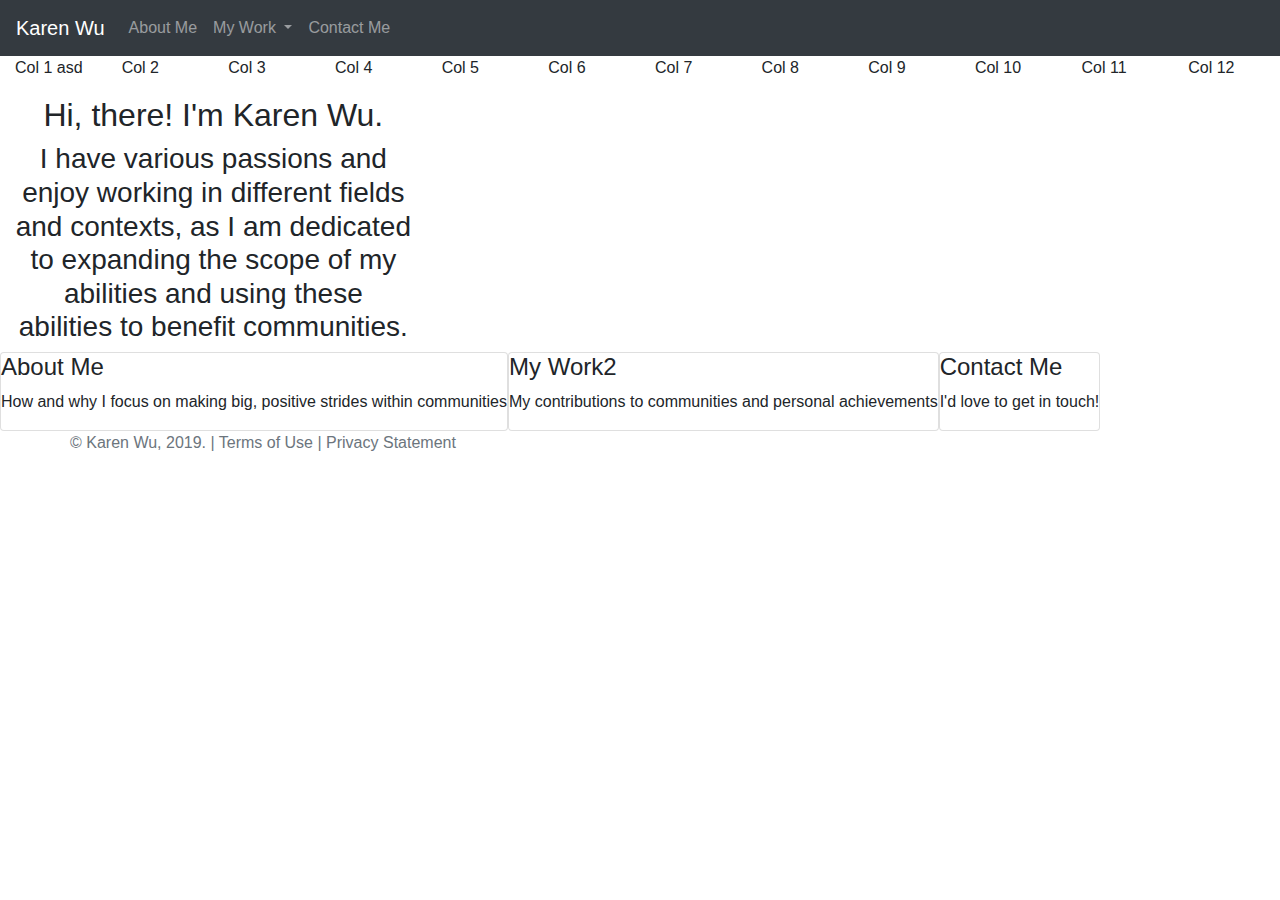
==== index.html @ 33e9736f "Update index.html" ====
<!DOCTYPE html>
<html lang="en">
<head>
    <meta charset="utf-8">
    <meta name="viewport" content="width=device-width, initial-scale=1, shrink-to-fit=no">
    <title>Karen Wu</title>
    <link rel="stylesheet"
          href="https://stackpath.bootstrapcdn.com/bootstrap/4.3.1/css/bootstrap.min.css"
          integrity="sha384-ggOyR0iXCbMQv3Xipma34MD+dH/1fQ784/j6cY/iJTQUOhcWr7x9JvoRxT2MZw1T"
          crossorigin="anonymous">
    <link href="main.css" rel="stylesheet">
    <meta name="viewport" content="width=device-width, initial-scale=1.0">



</head>
<body>
<div class="container-fluid">
    <div class="row">
        <nav class="navbar navbar-expand-md
                    justify-content-start
                    bg-dark navbar-dark
                    col-12" id="nav_menu">
            <!-- Brand -->
            <a class="navbar-brand" href="#">Karen Wu</a>
            <!-- Responsive Button for the smaller menu -->
            <button class="navbar-toggler" type="button"
                    data-toggle="collapse" data-target="#collapsibleNavbar">
                <span class="navbar-toggler-icon"></span>
            </button>
            <!-- Links -->
            <div class="collapse navbar-collapse" id="collapsibleNavbar">
                <ul class="navbar-nav">
                    <li class="nav-item">
                        <a class="nav-link" href="#">About Me</a>
                    </li>
                    <!-- Dropdown -->
                    <li class="nav-item dropdown">
                        <a class="nav-link dropdown-toggle" href="#" id="navbardrop" data-toggle="dropdown">
                            My Work
                        </a>
                        <div class="dropdown-menu">
                            <a class="dropdown-item" href="#">Link 1</a>
                        </div>
                    </li>
                    <li class="nav-item">
                        <a class="nav-link" href="#">Contact Me</a>
                    </li>
                </ul>
            </div>
        </nav>
        <p class="col-1">Col 1 asd</p>
        <p class="col-1">Col 2</p>
        <p class="col-1">Col 3</p>
        <p class="col-1">Col 4</p>
        <p class="col-1">Col 5</p>
        <p class="col-1">Col 6</p>
        <p class="col-1">Col 7</p>
        <p class="col-1">Col 8</p>
        <p class="col-1">Col 9</p>
        <p class="col-1">Col 10</p>
        <p class="col-1">Col 11</p>
        <p class="col-1">Col 12</p>
        <div class="col-sm-4  text-center">
            <h2>Hi, there! I'm Karen Wu.</h2>
            <h3>I have various passions and enjoy working in different fields and contexts,
                as I am dedicated to expanding the scope of my abilities and using these abilities to benefit communities.</h3>
        </div>
    </div>
    <div class="row">
        <div class="column">
            <div class="card">
                <h4>About Me</h4>
                <p>How and why I focus on making big, positive strides within communities</p>
            </div>
        </div>

        <div class="column">
            <div class="card">
                <h4>My Work2</h4>
                <p>My contributions to communities and personal achievements </p>
            </div>
        </div>

        <div class="column">
            <div class="card">
                <h4>Contact Me</h4>
                <p>I'd love to get in touch!</p>
            </div>
        </div>

    </div>
    <footer class ="footer page-footer font-small">
        <div class="container">
            <div class="row">
                <span class="text-muted">&copy; Karen Wu, 2019. | Terms of Use | Privacy Statement</span>
            </div>
        </div>
    </footer>
</div>
<script src="https://code.jquery.com/jquery-3.3.1.slim.min.js"
        integrity="sha384-q8i/X+965DzO0rT7abK41JStQIAqVgRVzpbzo5smXKp4YfRvH+8abtTE1Pi6jizo"
        crossorigin="anonymous"></script>
<script src="https://cdnjs.cloudflare.com/ajax/libs/popper.js/1.14.7/umd/popper.min.js"
        integrity="sha384-UO2eT0CpHqdSJQ6hJty5KVphtPhzWj9WO1clHTMGa3JDZwrnQq4sF86dIHNDz0W1"
        crossorigin="anonymous"></script>
<script src="https://stackpath.bootstrapcdn.com/bootstrap/4.3.1/js/bootstrap.min.js"
        integrity="sha384-JjSmVgyd0p3pXB1rRibZUAYoIIy6OrQ6VrjIEaFf/nJGzIxFDsf4x0xIM+B07jRM"
        crossorigin="anonymous"></script>

</body>
</html>
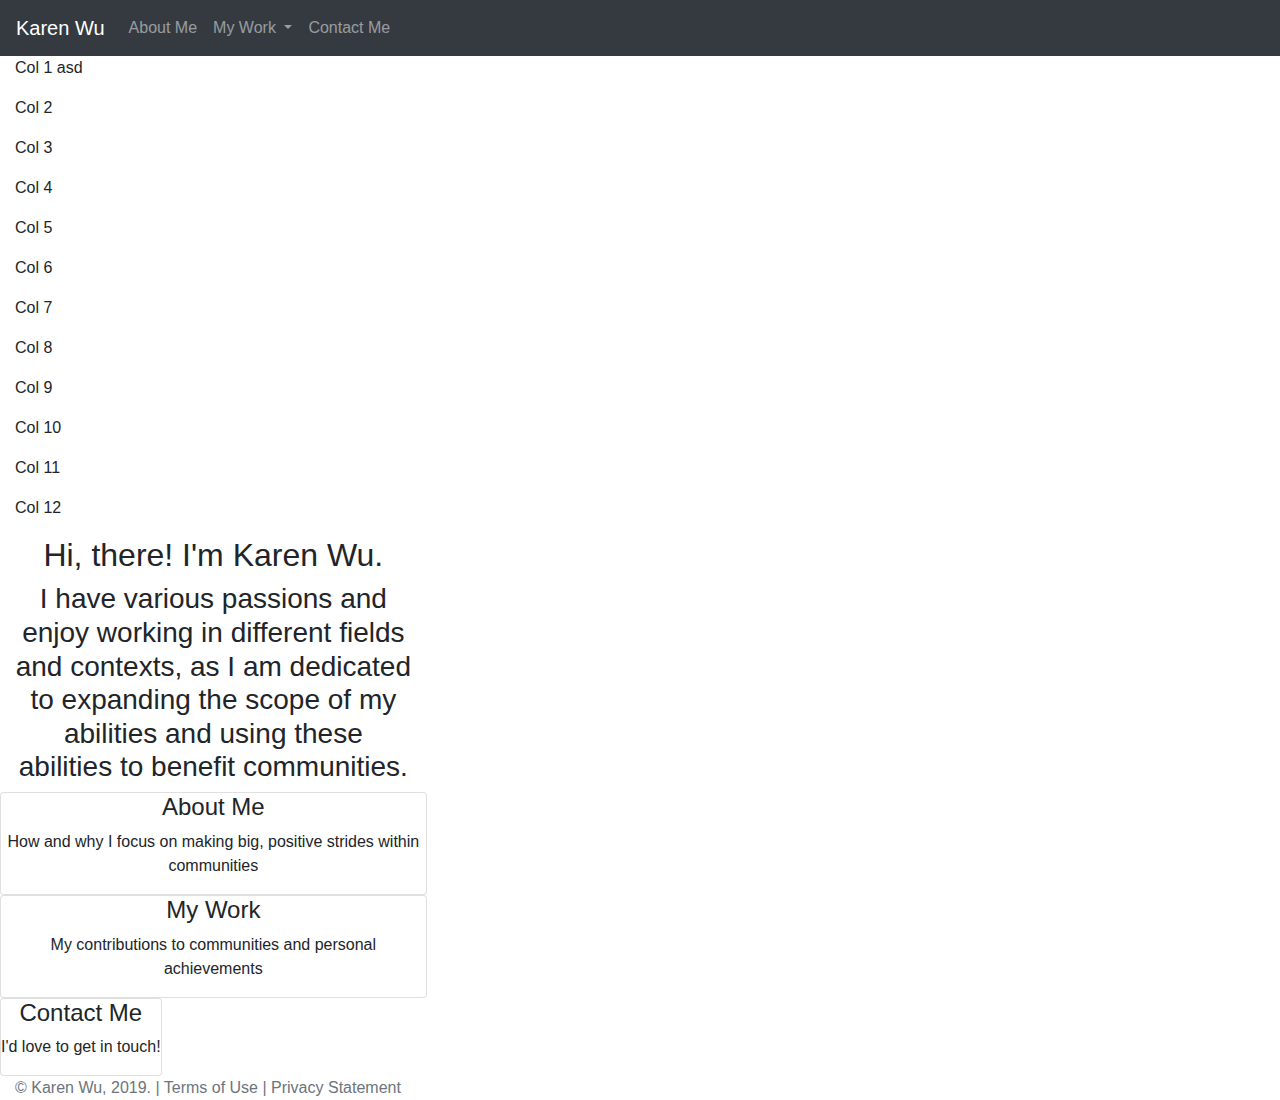
==== commit 9c01f745: "commit 3" ====
--- a/index.html
+++ b/index.html
@@ -8,7 +8,8 @@
           href="https://stackpath.bootstrapcdn.com/bootstrap/4.3.1/css/bootstrap.min.css"
           integrity="sha384-ggOyR0iXCbMQv3Xipma34MD+dH/1fQ784/j6cY/iJTQUOhcWr7x9JvoRxT2MZw1T"
           crossorigin="anonymous">
-    <link href="main.css" rel="stylesheet">
+    <link href="css/global.css" rel="stylesheet">
+    <link href="css/index.css" rel="stylesheet">
     <meta name="viewport" content="width=device-width, initial-scale=1.0">
 
 
@@ -16,6 +17,7 @@
 </head>
 <body>
 <div class="container-fluid">
+    <!--Navigation Start-->
     <div class="row">
         <nav class="navbar navbar-expand-md
                     justify-content-start
@@ -32,41 +34,42 @@
             <div class="collapse navbar-collapse" id="collapsibleNavbar">
                 <ul class="navbar-nav">
                     <li class="nav-item">
-                        <a class="nav-link" href="#">About Me</a>
+                        <a class="nav-link" href="aboutme.html">About Me</a>
                     </li>
                     <!-- Dropdown -->
                     <li class="nav-item dropdown">
-                        <a class="nav-link dropdown-toggle" href="#" id="navbardrop" data-toggle="dropdown">
+                        <a class="nav-link dropdown-toggle" href="mywork.html" id="navbardrop" data-toggle="dropdown">
                             My Work
                         </a>
                         <div class="dropdown-menu">
-                            <a class="dropdown-item" href="#">Link 1</a>
+                            <a class="dropdown-item" href="recognizedachievements.html">Link 1</a>
                         </div>
                     </li>
                     <li class="nav-item">
-                        <a class="nav-link" href="#">Contact Me</a>
+                        <a class="nav-link" href="contact.html">Contact Me</a>
                     </li>
                 </ul>
             </div>
         </nav>
-        <p class="col-1">Col 1 asd</p>
-        <p class="col-1">Col 2</p>
-        <p class="col-1">Col 3</p>
-        <p class="col-1">Col 4</p>
-        <p class="col-1">Col 5</p>
-        <p class="col-1">Col 6</p>
-        <p class="col-1">Col 7</p>
-        <p class="col-1">Col 8</p>
-        <p class="col-1">Col 9</p>
-        <p class="col-1">Col 10</p>
-        <p class="col-1">Col 11</p>
-        <p class="col-1">Col 12</p>
-        <div class="col-sm-4  text-center">
-            <h2>Hi, there! I'm Karen Wu.</h2>
-            <h3>I have various passions and enjoy working in different fields and contexts,
-                as I am dedicated to expanding the scope of my abilities and using these abilities to benefit communities.</h3>
         </div>
     </div>
+<!--Navigation End-->
+<p class="col-1">Col 1 asd</p>
+<p class="col-1">Col 2</p>
+<p class="col-1">Col 3</p>
+<p class="col-1">Col 4</p>
+<p class="col-1">Col 5</p>
+<p class="col-1">Col 6</p>
+<p class="col-1">Col 7</p>
+<p class="col-1">Col 8</p>
+<p class="col-1">Col 9</p>
+<p class="col-1">Col 10</p>
+<p class="col-1">Col 11</p>
+<p class="col-1">Col 12</p>
+<div class="col-sm-4  text-center">
+    <h2>Hi, there! I'm Karen Wu.</h2>
+    <h3>I have various passions and enjoy working in different fields and contexts,
+        as I am dedicated to expanding the scope of my abilities and using these abilities to benefit communities.</h3>
     <div class="row">
         <div class="column">
             <div class="card">
@@ -77,7 +80,7 @@
 
         <div class="column">
             <div class="card">
-                <h4>My Work2</h4>
+                <h4>My Work</h4>
                 <p>My contributions to communities and personal achievements </p>
             </div>
         </div>
@@ -109,4 +112,4 @@
         crossorigin="anonymous"></script>
 
 </body>
-</html>
+</html>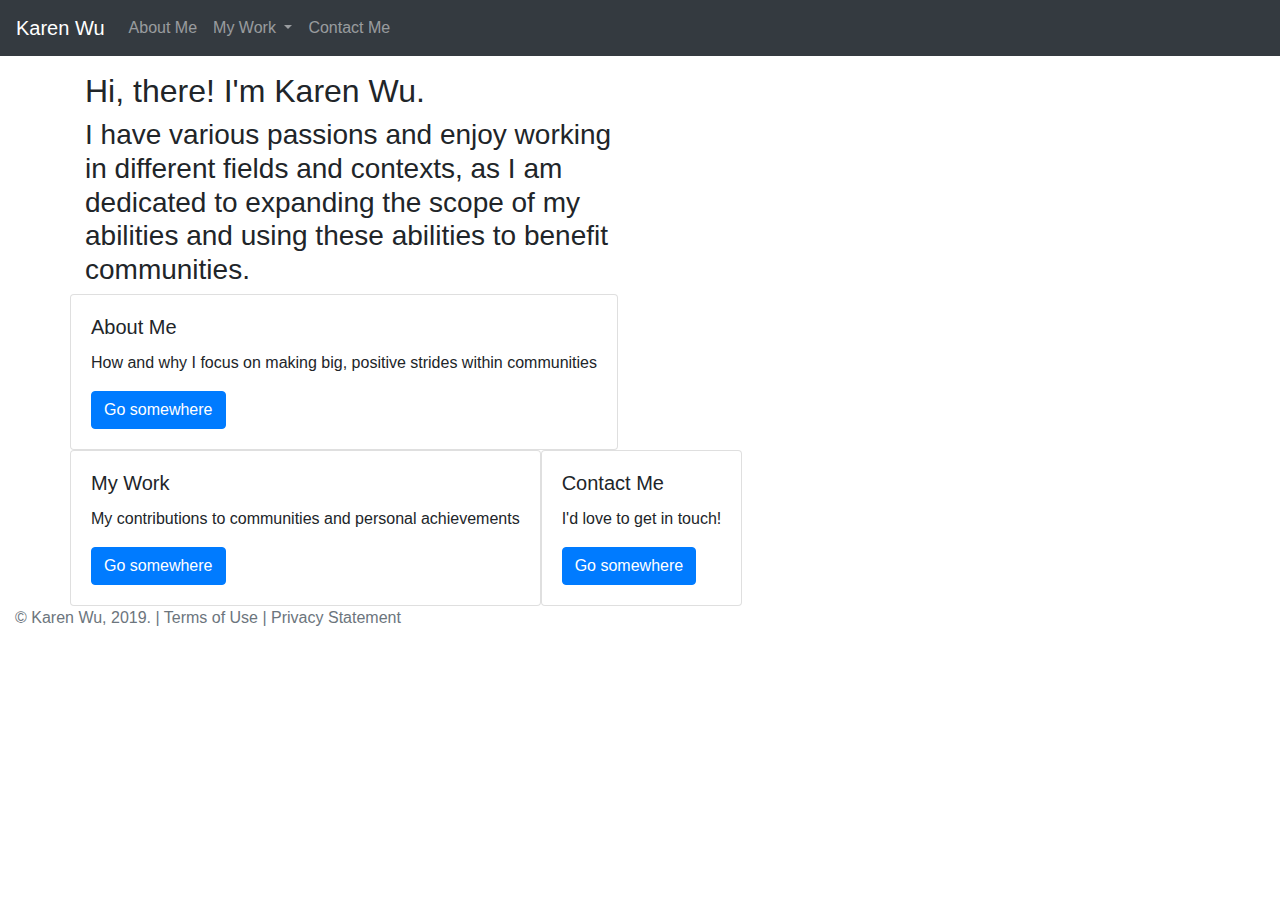
==== commit 754249e0: "Update index.html" ====
--- a/index.html
+++ b/index.html
@@ -54,45 +54,64 @@
         </div>
     </div>
 <!--Navigation End-->
-<p class="col-1">Col 1 asd</p>
-<p class="col-1">Col 2</p>
-<p class="col-1">Col 3</p>
-<p class="col-1">Col 4</p>
-<p class="col-1">Col 5</p>
-<p class="col-1">Col 6</p>
-<p class="col-1">Col 7</p>
-<p class="col-1">Col 8</p>
-<p class="col-1">Col 9</p>
-<p class="col-1">Col 10</p>
-<p class="col-1">Col 11</p>
-<p class="col-1">Col 12</p>
+</div>
+<div class="container">
+    <div class="row mt-3">
+        <div class="col-md-6 ">
+            <h2>Hi, there! I'm Karen Wu.</h2>
+            <h3>I have various passions and enjoy working in different fields and contexts,
+                as I am dedicated to expanding the scope of my abilities and using these abilities to benefit communities.</h3>
+        </div>
+    </div>
+
+    <div class="row">
+        <div class="col-md-8">
+            <div class="row">
+                <div class="column d-flex align-items-stretch">
+
+                    <div class="card" >
+                        <div class="card-body">
+                            <h5 class="card-title">About Me</h5>
+                            <p class="card-text">How and why I focus on making big, positive strides within communities</p>
+                            <a href="#" class="btn btn-primary">Go somewhere</a>
+                        </div>
+                    </div>
+
+                </div>
+                <div class="column d-flex align-items-stretch">
+                    <div class="card" >
+                        <div class="card-body">
+                            <h5 class="card-title">My Work</h5>
+                            <p class="card-text">My contributions to communities and personal achievements</p>
+                            <a href="#" class="btn btn-primary">Go somewhere</a>
+                        </div>
+                    </div>
+                </div>
+                <div class="column d-flex align-items-stretch">
+                    <div class="card" >
+                        <div class="card-body">
+                            <h5 class="card-title">Contact Me</h5>
+                            <p class="card-text">I'd love to get in touch!</p>
+                            <a href="#" class="btn btn-primary">Go somewhere</a>
+                        </div>
+                    </div>
+
+                </div>
+
+            </div>
+
+
+
+        </div>
+    </div>
+
+</div>
+
+
+
 <div class="col-sm-4  text-center">
-    <h2>Hi, there! I'm Karen Wu.</h2>
-    <h3>I have various passions and enjoy working in different fields and contexts,
-        as I am dedicated to expanding the scope of my abilities and using these abilities to benefit communities.</h3>
-    <div class="row">
-        <div class="column">
-            <div class="card">
-                <h4>About Me</h4>
-                <p>How and why I focus on making big, positive strides within communities</p>
-            </div>
-        </div>
 
-        <div class="column">
-            <div class="card">
-                <h4>My Work</h4>
-                <p>My contributions to communities and personal achievements </p>
-            </div>
-        </div>
 
-        <div class="column">
-            <div class="card">
-                <h4>Contact Me</h4>
-                <p>I'd love to get in touch!</p>
-            </div>
-        </div>
-
-    </div>
     <footer class ="footer page-footer font-small">
         <div class="container">
             <div class="row">
@@ -112,4 +131,4 @@
         crossorigin="anonymous"></script>
 
 </body>
-</html>+</html>
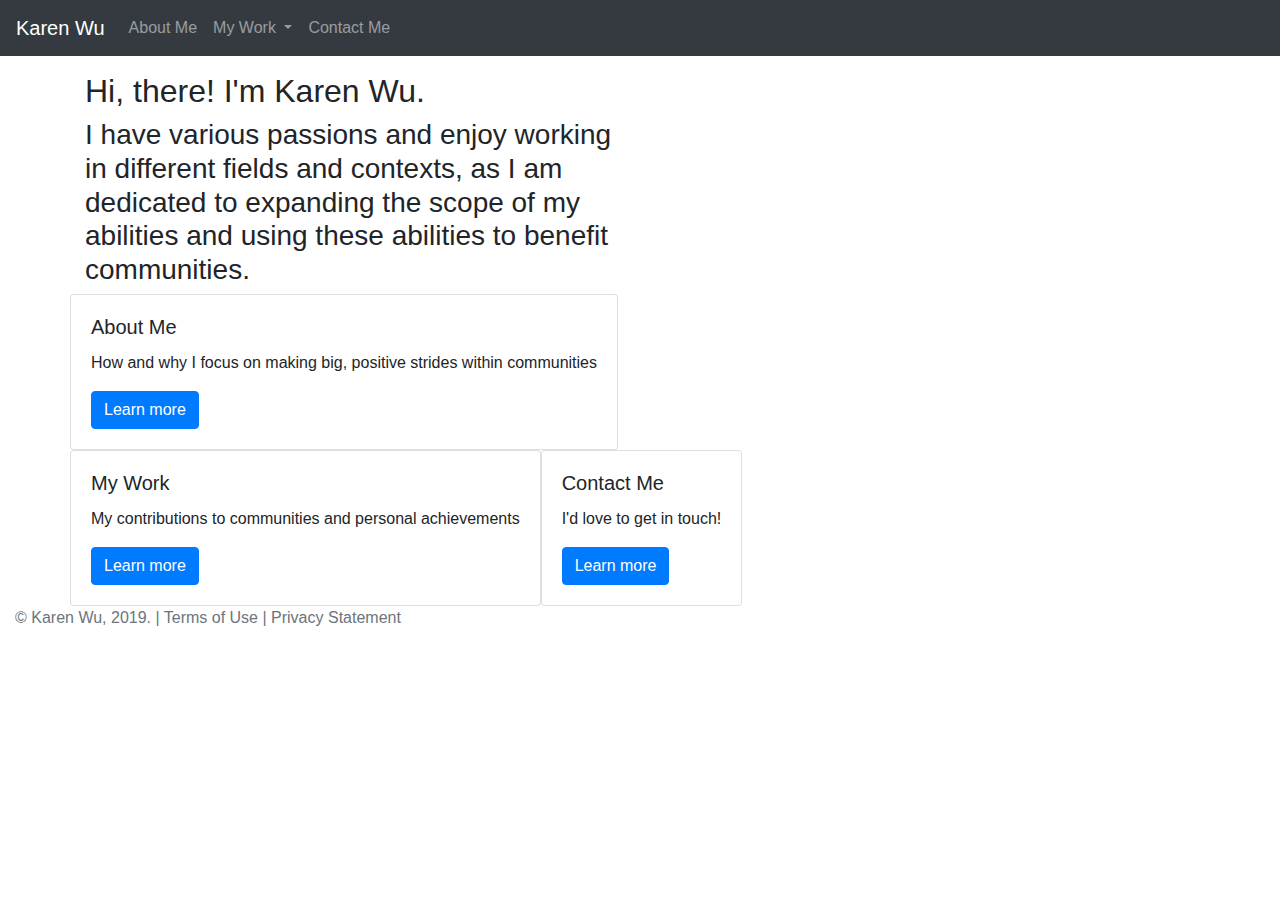
==== commit 2c8a2ee2: "commit 5" ====
--- a/index.html
+++ b/index.html
@@ -24,7 +24,7 @@
                     bg-dark navbar-dark
                     col-12" id="nav_menu">
             <!-- Brand -->
-            <a class="navbar-brand" href="#">Karen Wu</a>
+            <a class="navbar-brand" href="index.html">Karen Wu</a>
             <!-- Responsive Button for the smaller menu -->
             <button class="navbar-toggler" type="button"
                     data-toggle="collapse" data-target="#collapsibleNavbar">
@@ -73,7 +73,7 @@
                         <div class="card-body">
                             <h5 class="card-title">About Me</h5>
                             <p class="card-text">How and why I focus on making big, positive strides within communities</p>
-                            <a href="#" class="btn btn-primary">Go somewhere</a>
+                            <a href="#" class="btn btn-primary">Learn more</a>
                         </div>
                     </div>
 
@@ -83,7 +83,7 @@
                         <div class="card-body">
                             <h5 class="card-title">My Work</h5>
                             <p class="card-text">My contributions to communities and personal achievements</p>
-                            <a href="#" class="btn btn-primary">Go somewhere</a>
+                            <a href="#" class="btn btn-primary">Learn more</a>
                         </div>
                     </div>
                 </div>
@@ -92,7 +92,7 @@
                         <div class="card-body">
                             <h5 class="card-title">Contact Me</h5>
                             <p class="card-text">I'd love to get in touch!</p>
-                            <a href="#" class="btn btn-primary">Go somewhere</a>
+                            <a href="#" class="btn btn-primary">Learn more</a>
                         </div>
                     </div>
 
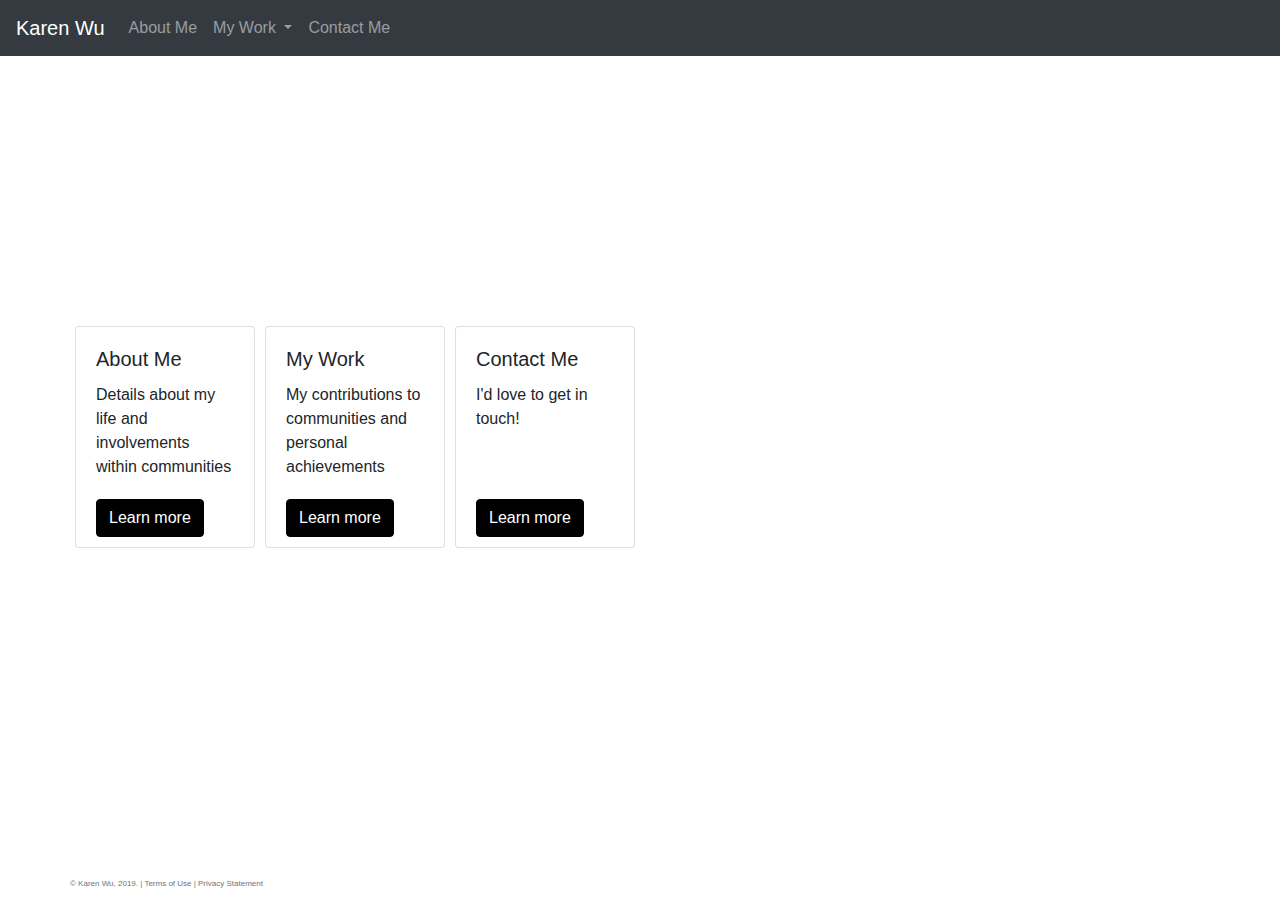
==== commit 3ee397c7: "commit 14" ====
--- a/index.html
+++ b/index.html
@@ -11,9 +11,6 @@
     <link href="css/global.css" rel="stylesheet">
     <link href="css/index.css" rel="stylesheet">
     <meta name="viewport" content="width=device-width, initial-scale=1.0">
-
-
-
 </head>
 <body>
 <div class="container-fluid">
@@ -42,7 +39,8 @@
                             My Work
                         </a>
                         <div class="dropdown-menu">
-                            <a class="dropdown-item" href="recognizedachievements.html">Link 1</a>
+                            <a class="dropdown-item" href="mywork.html">My Work</a>
+                            <a class="dropdown-item" href="recognizedachievements.html">Recognized Achievements</a>
                         </div>
                     </li>
                     <li class="nav-item">
@@ -54,9 +52,8 @@
         </div>
     </div>
 <!--Navigation End-->
-</div>
 <div class="container">
-    <div class="row mt-3">
+    <div class="row mt-5">
         <div class="col-md-6 ">
             <h2>Hi, there! I'm Karen Wu.</h2>
             <h3>I have various passions and enjoy working in different fields and contexts,
@@ -72,27 +69,27 @@
                     <div class="card" >
                         <div class="card-body">
                             <h5 class="card-title">About Me</h5>
-                            <p class="card-text">How and why I focus on making big, positive strides within communities</p>
-                            <a href="#" class="btn btn-primary">Learn more</a>
+                            <p class="card-text">Details about my life and involvements within communities</p>
+                            <a href="aboutme.html" class="btn btn-primary btn-block">Learn more</a>
                         </div>
                     </div>
 
                 </div>
                 <div class="column d-flex align-items-stretch">
-                    <div class="card" >
+                    <div class="card">
                         <div class="card-body">
                             <h5 class="card-title">My Work</h5>
                             <p class="card-text">My contributions to communities and personal achievements</p>
-                            <a href="#" class="btn btn-primary">Learn more</a>
+                            <a href="mywork.html" class="btn btn-primary btn-block">Learn more</a>
                         </div>
                     </div>
                 </div>
                 <div class="column d-flex align-items-stretch">
-                    <div class="card" >
+                    <div class="card">
                         <div class="card-body">
                             <h5 class="card-title">Contact Me</h5>
                             <p class="card-text">I'd love to get in touch!</p>
-                            <a href="#" class="btn btn-primary">Learn more</a>
+                            <a href="contact.html" class="mt-auto btn btn-primary btn-block">Learn more</a>
                         </div>
                     </div>
 
@@ -131,4 +128,6 @@
         crossorigin="anonymous"></script>
 
 </body>
+<!-- DEVELOPER: Karen Wu, IS117-005, Fall 2019 -->
+
 </html>
--- a/css/global.css
+++ b/css/global.css
@@ -0,0 +1,18 @@
+#nav_menu{
+    background-color: black;
+}
+body {
+    font-family: Arial, Helvetica, sans-serif;
+}
+.footer {
+    position: fixed;
+    left: 0;
+    bottom: 0;
+    width: 100%;
+    background-color: white;
+    color: black;
+    text-align: center;
+    padding: 10px;
+    font-size: 0.5rem;
+}
+/*DEVELOPER: Karen Wu, IS117-005, Fall 2019 */--- a/css/index.css
+++ b/css/index.css
@@ -0,0 +1,85 @@
+body{
+    background-size: cover;
+    background-repeat: no-repeat;
+    background-position: 80% 10%;
+    background-image: url("../karenwuwebimage.jpg");
+    background-attachment: fixed;
+}
+
+h2{
+    color: white;
+    font-weight: bold;
+
+
+}
+
+h3{
+    color: white;
+
+}
+
+* {
+    box-sizing: border-box;
+
+}
+
+body {
+    font-family: Arial, Helvetica, sans-serif;
+}
+
+
+/* Clear floats after the columns */
+.row:after {
+    content: "";
+    display: table;
+    clear: both;
+}
+
+/*Buttons*/
+.btn.btn-primary{
+    text-align: center;
+    display: block;
+    vertical-align: bottom;
+}
+.btn-primary{
+    background: black;
+    border-color: black;
+    color: white;
+    position: absolute;
+    bottom: 10px;
+    width: auto;
+}
+.btn-primary:hover{
+    background: #646464;
+    border-color: #646464;
+}
+/* Float four columns side by side */
+.column {
+    float: left;
+    width: 25%;
+    padding: 0 5px;
+
+
+}
+
+.card {
+    background-color: rgba(255, 255, 255, .5);
+
+}
+.card-text{
+    margin-bottom: 3rem;
+}
+
+@media screen and (max-width: 991px) {
+    .column{
+        width: 100%;
+        margin-bottom: 1em;
+        padding: 0px 15px;
+
+    }
+    .card{
+        width: 100%;
+    }
+}
+
+/*DEVELOPER: Karen Wu, IS117-005, Fall 2019 */